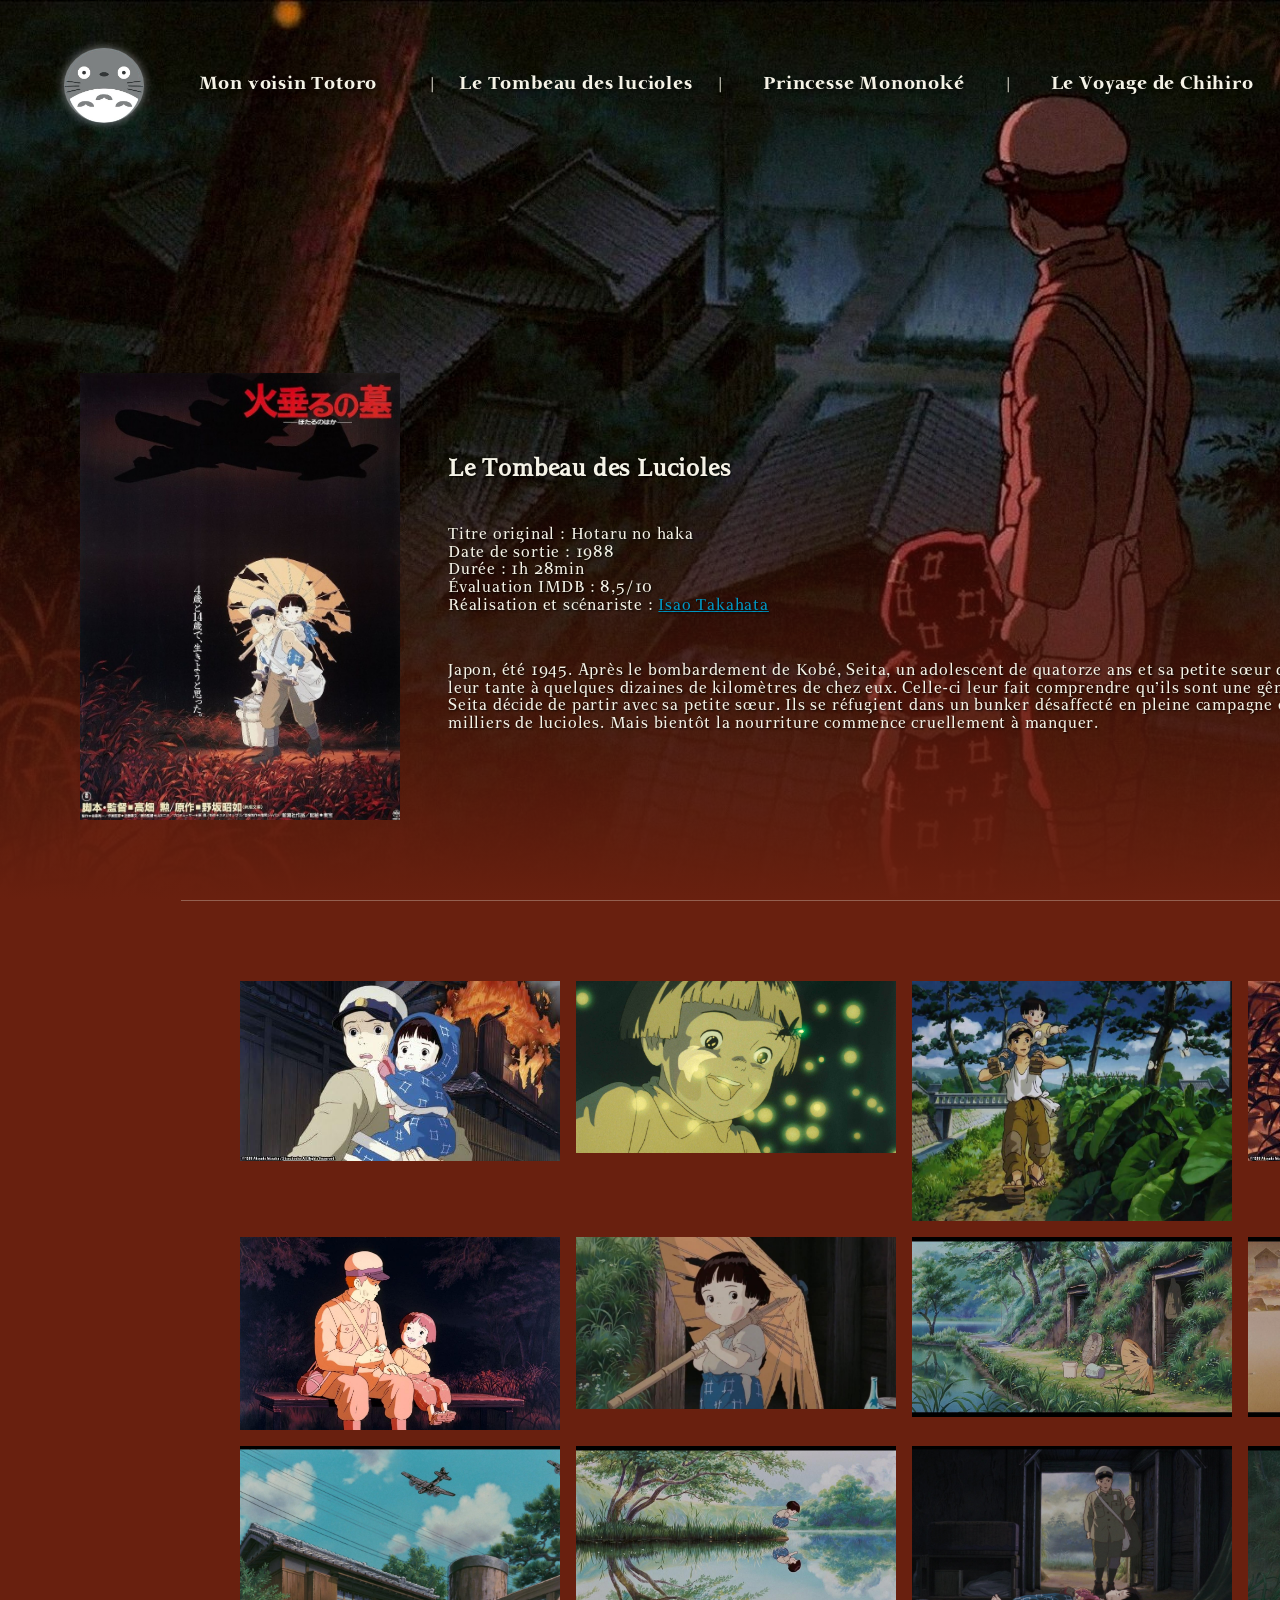
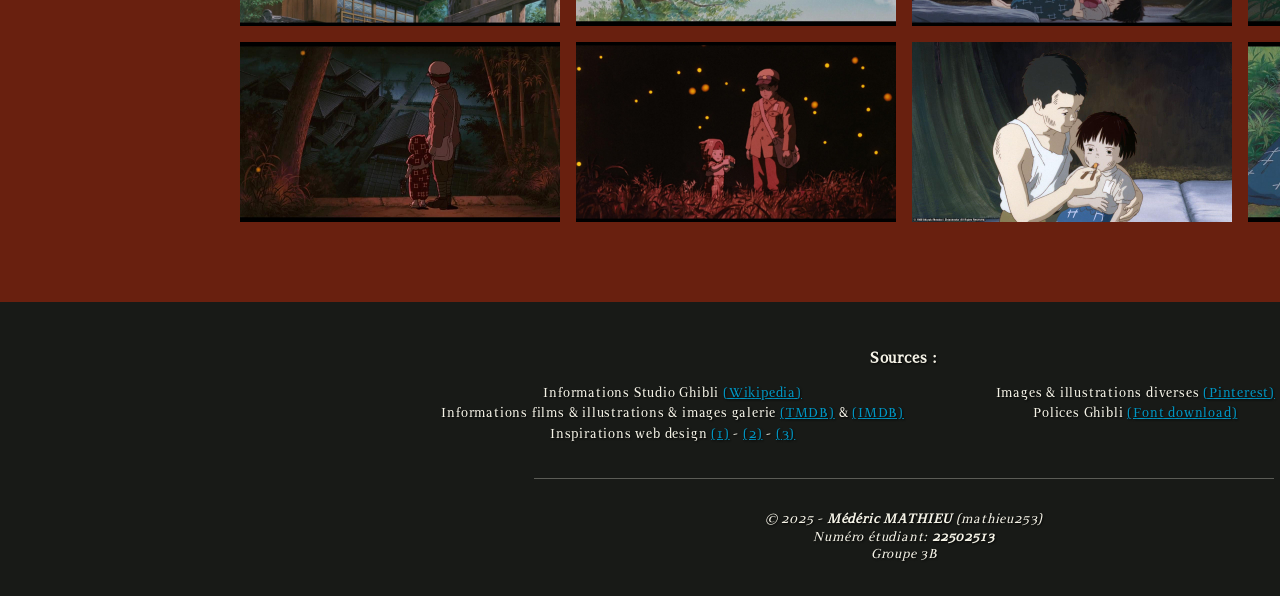
==== pages/lucioles.html @ 4f33b005 "Import" ====
<!DOCTYPE html>
<html lang="fr">

<head>
    <meta charset="UTF-8">
    <meta name="viewport" content="width=device-width, initial-scale=1.0">
    <meta name="author" content="mathieu253" />

    <!----- Favicon ----->
    <link rel="icon" href="../ressources/images/favicon.ico" type="image/x-icon">

    <!----- Styles ----->
    <link rel="stylesheet" href="../css/main.css">
    <link rel="stylesheet" href="../css/films.css">

    <!----- Titre ----->
    <title>Studio Ghibli - Mederic Mathieu</title>
</head>



<body>
    <header>
        <nav class="navbar">
			
			<!-- Logo -->
			<a class="navbar__logo-lien" href="../accueil.html"><img class="navbar__logo-img" src="../ressources/images/logo.png" alt="Logo du studio ghibli"></a>
			
			<!-- Menu -->
            <ul class="navbar__menu">
                <li>
                    <a class="navbar__menu-lien" href="totoro.html">
                        <span class="navbar__menu-titre">Mon voisin Totoro</span>
                        <img class="navbar__menu-affiche" src="../ressources/images/affiche-totoro.jpg" alt="Mon voisin Totoro">
                    </a>
                </li>
                <li>
                    <a class="navbar__menu-lien" href="lucioles.html">
                        <span class="navbar__menu-titre">Le Tombeau des lucioles</span>
                        <img class="navbar__menu-affiche" src="../ressources/images/affiche-lucioles.jpg" alt="Le Tombeau des lucioles">
                    </a>
                </li>
                <li>
                    <a class="navbar__menu-lien" href="mononoke.html">
                        <span class="navbar__menu-titre">Princesse Mononoké</span>
                        <img class="navbar__menu-affiche" src="../ressources/images/affiche-mononoke.jpg" alt="Princesse Mononoké">
                    </a>
                </li>
                <li>
                    <a class="navbar__menu-lien" href="chihiro.html">
                        <span class="navbar__menu-titre">Le Voyage de Chihiro</span>
                        <img class="navbar__menu-affiche" src="../ressources/images/affiche-chihiro.jpg" alt="Le Voyage de Chihiro">
                    </a>
                </li>
            </ul>
        </nav>
    </header>


    <main class="lucioles__main">
        <section class="ghibli__intro lucioles__intro">
            <img class="ghibli__affiche" src="../ressources/images/affiche-lucioles.jpg" alt="Affiche 'Le Tombeau des Lucioles'">
            <div class="ghibli__infos">
                <h1>Le Tombeau des Lucioles</h1>
                <p>
                    Titre original : Hotaru no haka<br>
                    Date de sortie : 1988<br>
                    Durée : 1h 28min<br>
                    Évaluation IMDB : 8,5/10<br>
                    Réalisation et scénariste : <a class="ghibli__lien" href="https://www.imdb.com/fr/name/nm0847223/" target="_blank">Isao Takahata</a>
                </p>
                <p>Japon, été 1945. Après le bombardement de Kobé, Seita, un adolescent de quatorze ans et sa petite sœur de quatre ans, Setsuko, orphelins, vont s’installer chez leur tante à quelques dizaines de kilomètres de chez eux. Celle‐ci leur fait comprendre qu’ils sont une gêne pour la famille et doivent mériter leur riz quotidien. Seita décide de partir avec sa petite sœur. Ils se réfugient dans un bunker désaffecté en pleine campagne et vivent des jours heureux illuminés par la présence de milliers de lucioles. Mais bientôt la nourriture commence cruellement à manquer.</p>
            </div>
        </section>

        <hr class="footer__separateur">

        <section class="ghibli__galerie">
            <a href="../ressources/images/lucioles/galerie/galerie1.jpeg" target="_blank"><img src="../ressources/images/lucioles/galerie/galerie1.jpeg" alt="Image du film 'Le Tombeau des Lucioles' N°1"></a>
            <a href="../ressources/images/lucioles/galerie/galerie2.jpeg" target="_blank"><img src="../ressources/images/lucioles/galerie/galerie2.jpeg" alt="Image du film 'Le Tombeau des Lucioles' N°2"></a>
            <a href="../ressources/images/lucioles/galerie/galerie3.jpeg" target="_blank"><img src="../ressources/images/lucioles/galerie/galerie3.jpeg" alt="Image du film 'Le Tombeau des Lucioles' N°3"></a>
            <a href="../ressources/images/lucioles/galerie/galerie4.jpeg" target="_blank"><img src="../ressources/images/lucioles/galerie/galerie4.jpeg" alt="Image du film 'Le Tombeau des Lucioles' N°4"></a>
            <a href="../ressources/images/lucioles/galerie/galerie5.jpeg" target="_blank"><img src="../ressources/images/lucioles/galerie/galerie5.jpeg" alt="Image du film 'Le Tombeau des Lucioles' N°5"></a>
            <a href="../ressources/images/lucioles/galerie/galerie6.jpeg" target="_blank"><img src="../ressources/images/lucioles/galerie/galerie6.jpeg" alt="Image du film 'Le Tombeau des Lucioles' N°6"></a>
            <a href="../ressources/images/lucioles/galerie/galerie7.jpeg" target="_blank"><img src="../ressources/images/lucioles/galerie/galerie7.jpeg" alt="Image du film 'Le Tombeau des Lucioles' N°7"></a>
            <a href="../ressources/images/lucioles/galerie/galerie8.jpeg" target="_blank"><img src="../ressources/images/lucioles/galerie/galerie8.jpeg" alt="Image du film 'Le Tombeau des Lucioles' N°8"></a>
            <a href="../ressources/images/lucioles/galerie/galerie9.jpeg" target="_blank"><img src="../ressources/images/lucioles/galerie/galerie9.jpeg" alt="Image du film 'Le Tombeau des Lucioles' N°9"></a>
            <a href="../ressources/images/lucioles/galerie/galerie10.jpeg" target="_blank"><img src="../ressources/images/lucioles/galerie/galerie10.jpeg" alt="Image du film 'Le Tombeau des Lucioles' N°10"></a>
            <a href="../ressources/images/lucioles/galerie/galerie11.jpeg" target="_blank"><img src="../ressources/images/lucioles/galerie/galerie11.jpeg" alt="Image du film 'Le Tombeau des Lucioles' N°11"></a>
            <a href="../ressources/images/lucioles/galerie/galerie12.jpeg" target="_blank"><img src="../ressources/images/lucioles/galerie/galerie12.jpeg" alt="Image du film 'Le Tombeau des Lucioles' N°12"></a>
            <a href="../ressources/images/lucioles/galerie/galerie13.jpeg" target="_blank"><img src="../ressources/images/lucioles/galerie/galerie13.jpeg" alt="Image du film 'Le Tombeau des Lucioles' N°13"></a>
            <a href="../ressources/images/lucioles/galerie/galerie14.jpeg" target="_blank"><img src="../ressources/images/lucioles/galerie/galerie14.jpeg" alt="Image du film 'Le Tombeau des Lucioles' N°14"></a>
            <a href="../ressources/images/lucioles/galerie/galerie15.jpeg" target="_blank"><img src="../ressources/images/lucioles/galerie/galerie15.jpeg" alt="Image du film 'Le Tombeau des Lucioles' N°15"></a>
            <a href="../ressources/images/lucioles/galerie/galerie16.jpeg" target="_blank"><img src="../ressources/images/lucioles/galerie/galerie16.jpeg" alt="Image du film 'Le Tombeau des Lucioles' N°16"></a>
        </section>
    </main>


    <footer>
        <section>
            <h3>Sources :</h3>
            <ul class="footer__menu">
                <li>Informations Studio Ghibli <a href="https://fr.wikipedia.org/wiki/Studio_Ghibli" target="_blank">(Wikipedia)</a></li>
                <li>Images & illustrations diverses <a href="https://fr.pinterest.com" target="_blank">(Pinterest)</a></li>
                <li>Informations films & illustrations & images galerie <a href="https://www.themoviedb.org/?language=fr" target="_blank">(TMDB)</a> & <a href="https://www.imdb.com/fr/" target="_blank">(IMDB)</a></li>
                <li>Polices Ghibli <a href="https://font.download/font/ghibli" target="_blank">(Font download)</a></li>
                <li>Inspirations web design <a href="https://fr.pinterest.com/pin/593208582208327746/" target="_blank">(1)</a> - <a href="https://fr.pinterest.com/pin/292100725852922092/" target="_blank">(2)</a> - <a href="https://fr.pinterest.com/pin/20618110789596343/" target="_blank">(3)</a></li>
                
            </ul>
        </section>

        <hr class="footer__separateur">

        <address>
            © 2025 - <strong>Médéric MATHIEU</strong> (mathieu253)<br>
            Numéro étudiant: <strong>22502513</strong><br>
            Groupe 3B
        </address>
    </footer>
</body>

</html>
---- css/main.css ----
/***** Variables *****/
:root {
    /* Couleurs générales */
    --ghibli-noir: #181a17;
    --ghibli-marron: #2c1d17;
    --ghibli-creme: #f5f3e7;
    --ghibli-vert: #1ca943;
    --ghibli-bleu: #0097c4;

    /* Couleurs par film */
    --couleur-totoro: #0b2035;
    --couleur-lucioles: #69200f;
    --couleur-mononoke: #899eb3;
    --couleur-chihiro: #dd5f5f;

    /* Tailles */
    --affiche-largeur: 16rem;
}

/***** Polices *****/
@font-face { /* Police 'Ghibli" */
    font-family: "Ghibli";
    src: url("../ressources/polices/Ghibli.woff");
}

@font-face { /* Police 'Ghibli" en gras */
    font-family: "Ghibli Bold";
    src: url("../ressources/polices/Ghibli-Bold.woff");
}

/***** Style global *****/
* { /* Style appliqué sur tous les éléments de la page pour simplifier la mise en page */
    box-sizing: border-box;
    margin: 0;
    padding: 0;
    
}

body {
    display: grid;
    grid-template-rows: auto 1fr auto;
    min-height: 100vh;
    max-width: 100vw;
    line-height: 1.1em;
    letter-spacing: 0.05em;
    text-shadow: 1px 1px 2px rgba(0,0,0,0.8);
    font-family: 'Ghibli', Arial, sans-serif;
    color: var(--ghibli-creme);
}

/***** Navbar *****/
.navbar {
    position: absolute;
    z-index: 10;
    display: grid;
    grid-template-columns: repeat(2, auto);
    justify-content: space-between;
    width: 100%;
    padding: 3rem 4rem;
}

/***** Logo *****/
.navbar__logo-img {
    background-color: #7d8182;
    box-shadow: 0 0 10px #7d8182;
}

.navbar__logo-img, .navbar__logo-lien {
    display: block;
    width: 5rem;
    border-radius: 50%;
    transition: transform 0.3s;
}

.navbar__logo-img:hover {
    transform: scale(1.2);
}

/***** Menu *****/
.navbar__menu {
    display: grid;
    grid-template-columns: repeat(4, auto);
    justify-content: space-between;
    align-items: center;
    list-style: none;
}

.navbar__menu-lien {
    position: relative;
    display: grid;
    width: var(--affiche-largeur);
    line-height: 2rem;
    font-size: 1.1rem;
    text-align: center;
    text-decoration: none;
    font-family: 'Ghibli Bold', Arial, sans-serif;
    text-shadow: 2px 2px 6px rgba(0, 0, 0, 0.7);
    color: var(--ghibli-creme);
}

.navbar__menu li { /* Permet de rendre l'élément <li> parent de l'élément dans la règle avec ::after */
    position: relative;
    padding-inline: 1rem;
}

.navbar__menu li:not(:last-child)::after { /* Ajoute une barre horizontale après chaque élément <li> du menu SAUF le dernier */
    content: "|";
    position: absolute;
    right: -.2rem;
    top: 50%;
    transform: translateY(-50%); /* Décale et centre l'élément en fonction de son parent */
    text-shadow: 1px 1px 3px rgba(0, 0, 0, 0.7);
}

/***** Animation menu *****/
.navbar__menu-titre {
    transition: opacity 0.5s ease-out;
}

.navbar__menu-affiche { /* On positionne et stylise l'affiche puis on la cache pour l'afficher uniquement lors du survol */
    position: absolute;
    top: 0;
    left: 50%;
    transform: translateX(-50%) translateY(-20px); /* Décale et centre l'élément en fonction de son parent */
    width: var(--affiche-largeur);
    border-radius: 30px;
    opacity: 0;
    visibility: hidden;
    transition: opacity 0.5s ease-out, transform 0.5s ease-out, visibility 0.5s;
}

.navbar__menu-lien:hover .navbar__menu-titre { /* On cache le texte lors du survol d'un lien */
    opacity: 0;
}

.navbar__menu-lien:hover .navbar__menu-affiche { /* On affiche l'image lors du survol d'un lien */
    opacity: 1;
    visibility: visible;
    transform: translateX(-50%) translateY(0);
}

/***** Pied de page *****/
footer {
    display: grid;
    justify-content: center;
    align-items: center;
    gap: 2rem;
    padding-block: 3rem 2rem;
    background-color: var(--ghibli-noir);
    text-align: center;
    font-size: small;
}

.footer__menu {
    display: grid;
    grid-template-columns: repeat(2, 1fr);
    margin-top: 1rem;
    list-style: none;
}

.footer__menu a {
    line-height: 1.3rem;
    color: var(--ghibli-bleu);
}

.footer__menu a:hover {
    color: var(--ghibli-vert);
}

.footer__separateur {
    opacity: 0.3;
    width: 80%;
    height: 1px;
    margin: auto;
    border: none;
    background-color: var(--ghibli-creme);
}
---- css/films.css ----
/***** Style global pour les 4 pages de film *****/
.ghibli__intro {
    display: grid;
    grid-template-columns: repeat(2, auto);
    justify-content: left;
    align-content: end;
    align-items: center;
    gap: 3rem;
    height: 100vh;
    padding: 5rem;
    background-image: linear-gradient(to bottom, transparent 50%, var(--bg-color-ghibli)), var(--bg-img-ghibli);
    background-size: cover;
    background-repeat: no-repeat;
}

.ghibli__affiche {
    width: 20rem;
}

.ghibli__infos {
    display: grid;
    gap: 3rem;
}

.ghibli__lien {
    color: var(--ghibli-bleu);
}

.ghibli__lien:hover {
    color: var(--ghibli-vert);
}

.ghibli__galerie {
    display: grid;
    grid-template-columns: repeat(4, 1fr);
    gap: 1rem;
    padding: 5rem 15rem;
}

.ghibli__galerie a {
    display: grid;
    width: 20rem;
}

.ghibli__galerie img {
    width: 100%;
}

/**************************************************/
/***** Style pour la page 'Mon Voisin Totoro' *****/
/**************************************************/
.totoro__main {
    background-color: var(--couleur-totoro);
}

.totoro__intro {
    --bg-img-ghibli: url(../ressources/images/totoro/bg-totoro.jpg);
    --bg-color-ghibli: var(--couleur-totoro);
}


/********************************************************/
/***** Style pour la page 'Le Tombeau des Lucioles' *****/
/********************************************************/
.lucioles__main {
    background-color: var(--couleur-lucioles);
}

.lucioles__intro {
    --bg-img-ghibli: url(../ressources/images/lucioles/bg-lucioles.jpg);
    --bg-color-ghibli: var(--couleur-lucioles);
}


/***************************************************/
/***** Style pour la page 'Princesse Mononoke' *****/
/***************************************************/
.mononoke__main {
    background-color: var(--couleur-mononoke);
}

.mononoke__intro {
    --bg-img-ghibli: url(../ressources/images/mononoke/bg-mononoke.jpg);
    --bg-color-ghibli: var(--couleur-mononoke);
}


/*****************************************************/
/***** Style pour la page 'Le Voyage de Chihiro' *****/
/*****************************************************/
.chihiro__main {
    background-color: var(--couleur-chihiro);
}

.chihiro__intro {
    --bg-img-ghibli: url(../ressources/images/chihiro/bg-chihiro.jpg);
    --bg-color-ghibli: var(--couleur-chihiro);
}
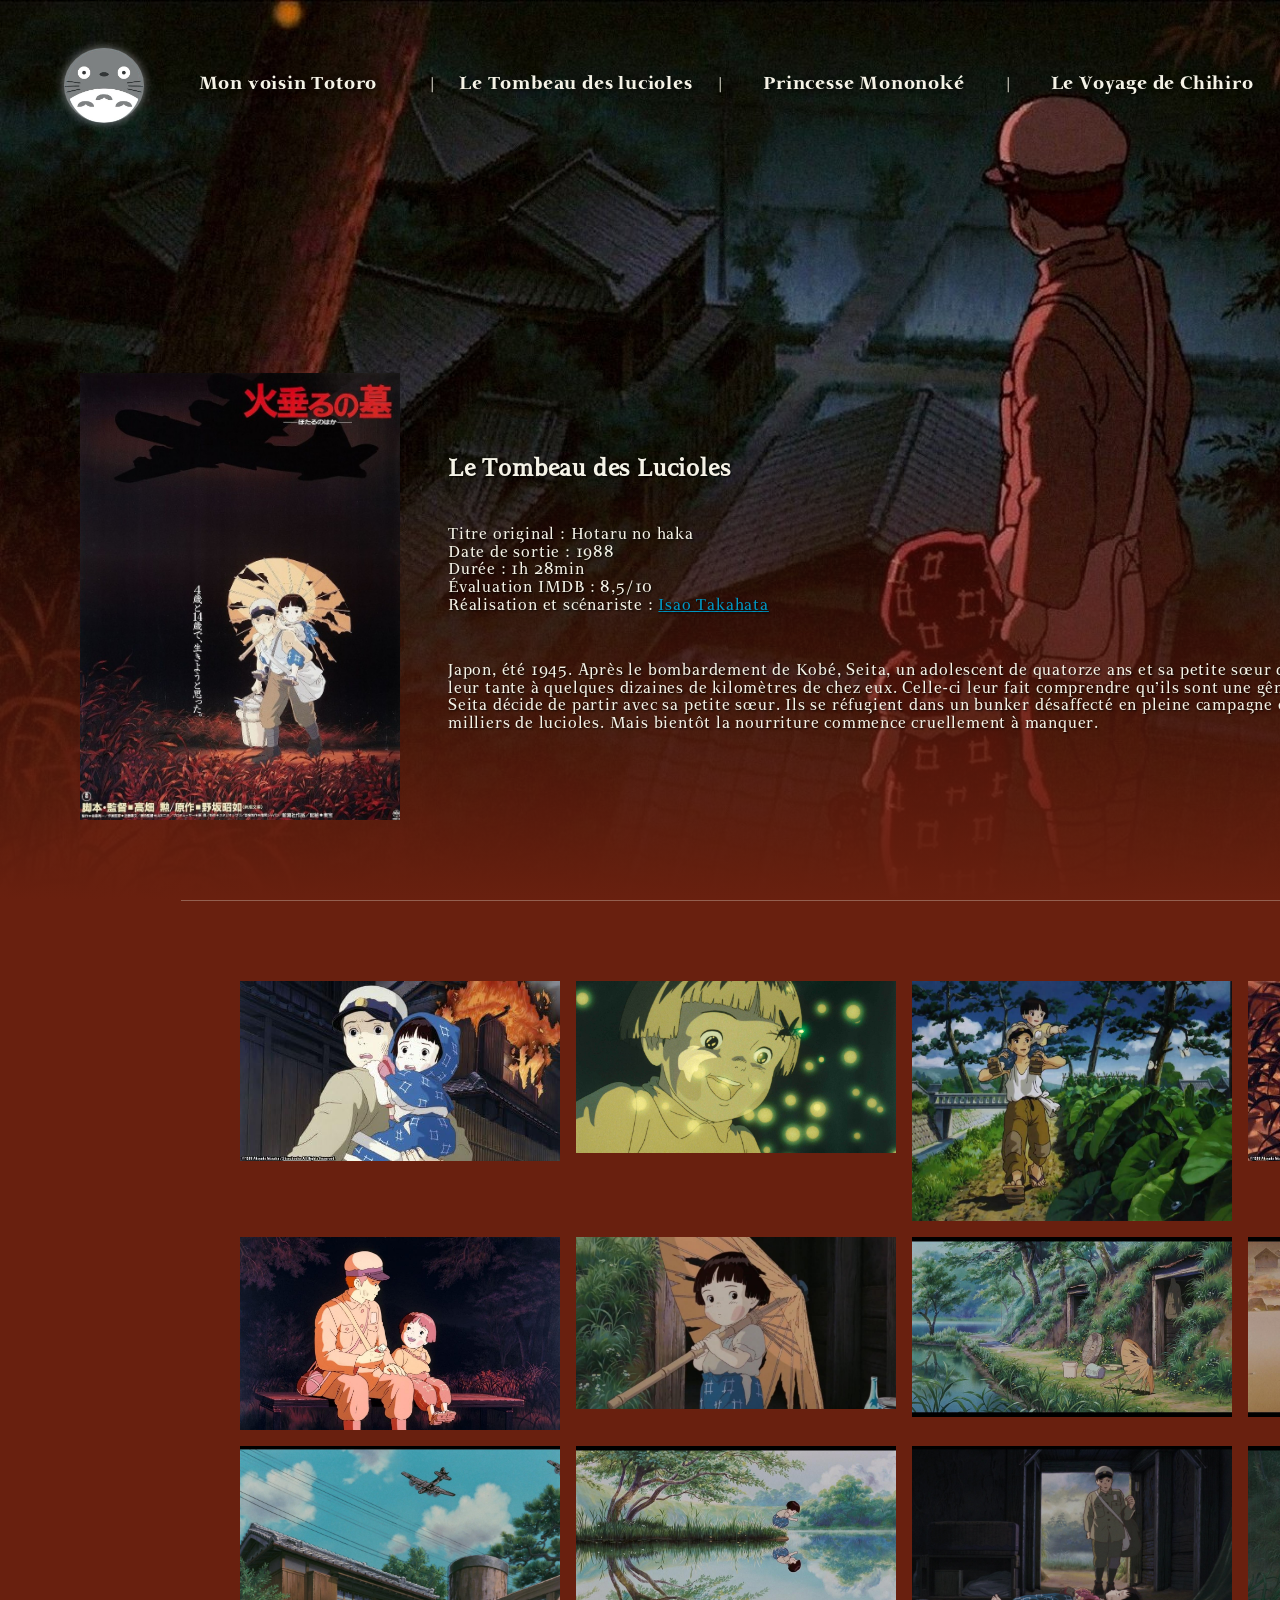
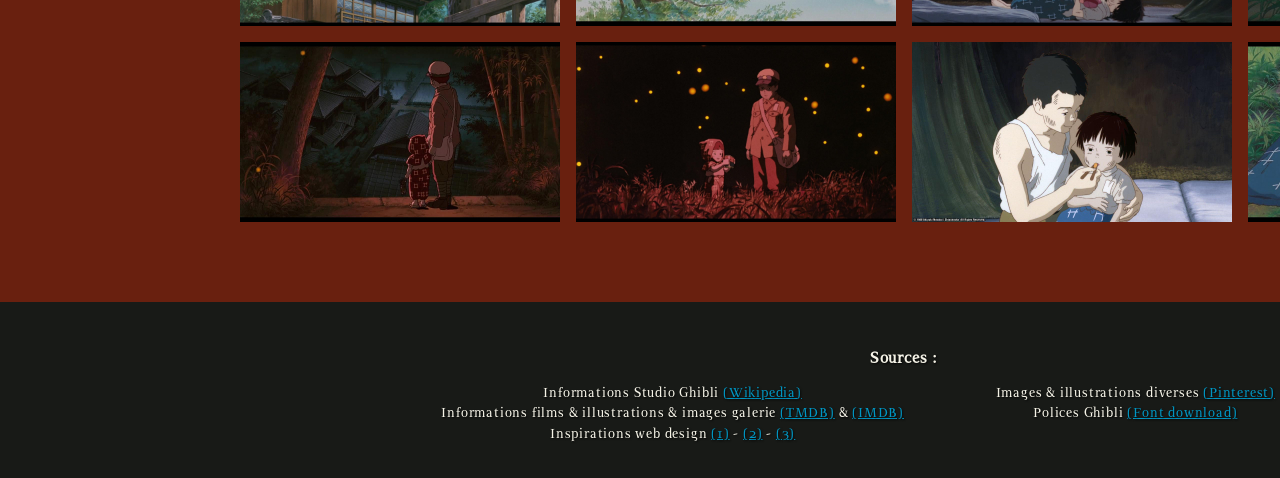
==== commit 17034799: "Renaming of the index file" ====
--- a/pages/lucioles.html
+++ b/pages/lucioles.html
@@ -24,7 +24,7 @@
         <nav class="navbar">
 			
 			<!-- Logo -->
-			<a class="navbar__logo-lien" href="../accueil.html"><img class="navbar__logo-img" src="../ressources/images/logo.png" alt="Logo du studio ghibli"></a>
+			<a class="navbar__logo-lien" href="../index.html"><img class="navbar__logo-img" src="../ressources/images/logo.png" alt="Logo du studio ghibli"></a>
 			
 			<!-- Menu -->
             <ul class="navbar__menu">
@@ -108,14 +108,6 @@
                 
             </ul>
         </section>
-
-        <hr class="footer__separateur">
-
-        <address>
-            © 2025 - <strong>Médéric MATHIEU</strong> (mathieu253)<br>
-            Numéro étudiant: <strong>22502513</strong><br>
-            Groupe 3B
-        </address>
     </footer>
 </body>
 
